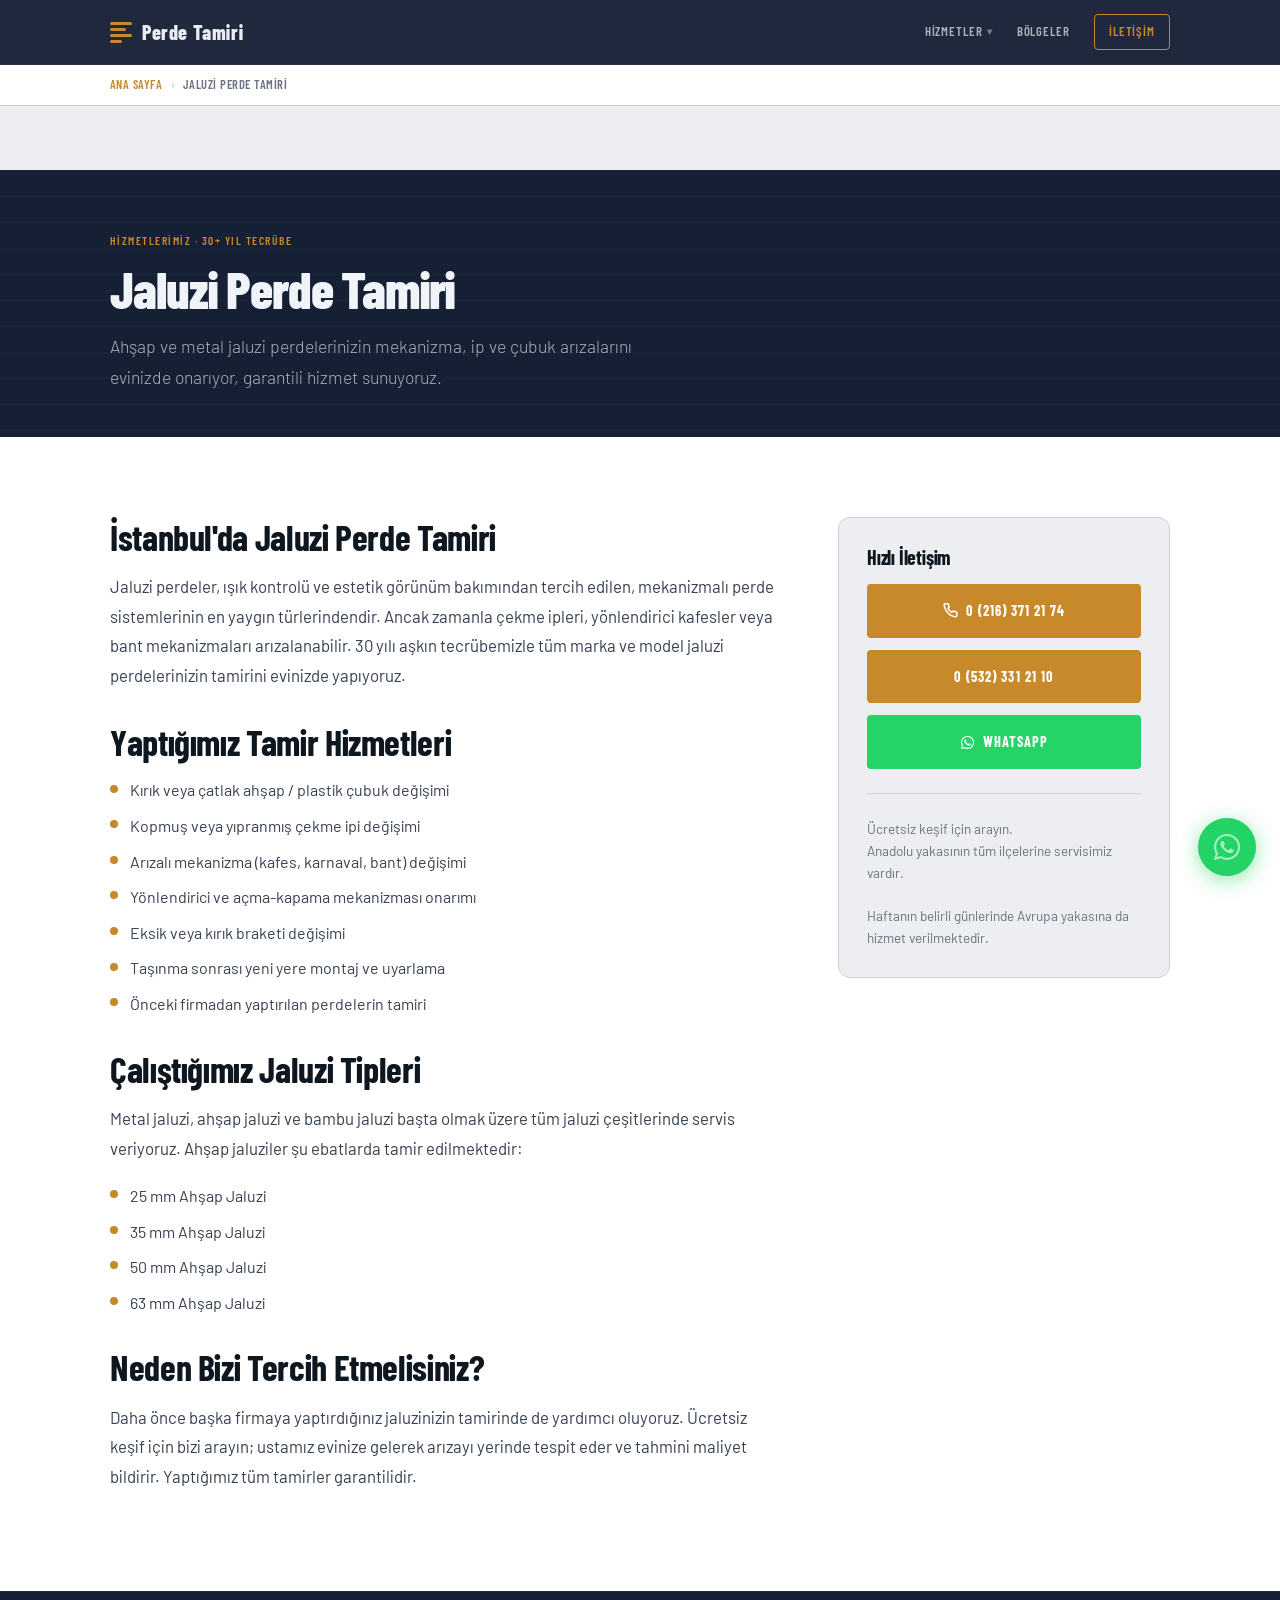
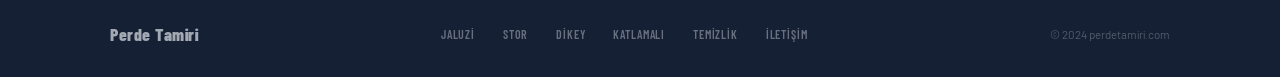
==== jaluzi-perde-tamiri.html @ ac0c4bec "Add files via upload" ====
<!DOCTYPE html>
<html lang="tr">
<head>
  <meta charset="UTF-8">
  <meta name="viewport" content="width=device-width, initial-scale=1.0">
  <title>Jaluzi Perde Tamiri İstanbul | 30+ Yıl Tecrübe | 0532 331 21 10</title>
  <meta name="description" content="İstanbul Anadolu yakasında ahşap ve metal jaluzi perde tamiri. Mekanizma, ip, çubuk değişimi. Garantili servis, ücretsiz keşif. 0532 331 21 10">
  <meta name="keywords" content="jaluzi perde tamiri, ahşap jaluzi tamiri, metal jaluzi tamiri, jaluzi mekanizma değişimi, İstanbul jaluzi servis">
  <link rel="canonical" href="https://www.perdetamiri.com/jaluzi-perde-tamiri.html">
  <meta property="og:title" content="Jaluzi Perde Tamiri İstanbul | Garantili Servis">
  <meta property="og:description" content="Ahşap ve metal jaluzi perdelerde kırık çubuk, kopuk ip ve mekanizma tamiri. Anadolu yakasında 30+ yıllık tecrübe.">
  <meta property="og:type" content="website">
  <meta name="robots" content="index, follow">
  <link rel="preconnect" href="https://fonts.googleapis.com">
  <link rel="preconnect" href="https://fonts.gstatic.com" crossorigin>
  <link href="https://fonts.googleapis.com/css2?family=Barlow+Condensed:wght@400;600;700;800&family=Barlow:wght@300;400;500;600&display=swap" rel="stylesheet">
  <link rel="stylesheet" href="css/style.css">
  <script type="application/ld+json">
  {
    "@context": "https://schema.org",
    "@type": "Service",
    "name": "Jaluzi Perde Tamiri",
    "description": "İstanbul Anadolu yakasında ahşap ve metal jaluzi perde mekanizma tamiri, ip ve çubuk değişimi.",
    "provider": {"@type": "LocalBusiness", "name": "Perde Tamiri", "telephone": "+905323312110", "url": "https://www.perdetamiri.com"},
    "areaServed": {"@type": "City", "name": "İstanbul"},
    "offers": {"@type": "Offer", "availability": "https://schema.org/InStock"}
  }
  </script>
</head>
<body>

<header class="site-header">
  <div class="container header-inner">
    <a href="index.html" class="logo">
      <span class="logo-slats" aria-hidden="true"><span></span><span></span><span></span><span></span></span>
      Perde Tamiri
    </a>
    <nav class="site-nav" aria-label="Ana menü">
      <div class="nav-drop">
        <a href="index.html#hizmetler">Hizmetler</a>
        <div class="drop-menu">
          <a href="jaluzi-perde-tamiri.html">Jaluzi Perde Tamiri</a>
          <a href="stor-perde-tamiri.html">Stor Perde Tamiri</a>
          <a href="dikey-perde-tamiri.html">Dikey Perde Tamiri</a>
          <a href="katlamali-perde-tamiri.html">Katlamalı Perde Tamiri</a>
          <a href="perde-temizligi.html">Perde Temizliği</a>
        </div>
      </div>
      <a href="index.html#bolgeler">Bölgeler</a>
      <a href="iletisim.html" class="nav-cta">İletişim</a>
    </nav>
    <button class="hamburger" id="hamburger" aria-label="Menüyü aç" aria-expanded="false">
      <span></span><span></span><span></span>
    </button>
  </div>
</header>
<nav class="mobile-nav" id="mobile-nav" aria-label="Mobil menü">
  <a href="index.html">Ana Sayfa</a>
  <div class="mnav-sub">
    <a href="jaluzi-perde-tamiri.html">Jaluzi Perde Tamiri</a>
    <a href="stor-perde-tamiri.html">Stor Perde Tamiri</a>
    <a href="dikey-perde-tamiri.html">Dikey Perde Tamiri</a>
    <a href="katlamali-perde-tamiri.html">Katlamalı Perde Tamiri</a>
    <a href="perde-temizligi.html">Perde Temizliği</a>
  </div>
  <a href="iletisim.html">İletişim</a>
</nav>

<!-- BREADCRUMB -->
<nav class="breadcrumb" aria-label="Konum">
  <div class="container">
    <ol>
      <li><a href="index.html">Ana Sayfa</a></li>
      <li>Jaluzi Perde Tamiri</li>
    </ol>
  </div>
</nav>

<!-- PAGE HERO -->
<section class="page-hero">
  <div class="container page-hero-inner">
    <span class="eyebrow">Hizmetlerimiz · 30+ Yıl Tecrübe</span>
    <h1>Jaluzi Perde Tamiri</h1>
    <p>Ahşap ve metal jaluzi perdelerinizin mekanizma, ip ve çubuk arızalarını evinizde onarıyor, garantili hizmet sunuyoruz.</p>
  </div>
</section>

<!-- İÇERİK -->
<section class="srv-content">
  <div class="container">
    <div class="srv-content-inner">
      <div class="srv-body fade-up">
        <h2>İstanbul'da Jaluzi Perde Tamiri</h2>
        <p>Jaluzi perdeler, ışık kontrolü ve estetik görünüm bakımından tercih edilen, mekanizmalı perde sistemlerinin en yaygın türlerindendir. Ancak zamanla çekme ipleri, yönlendirici kafesler veya bant mekanizmaları arızalanabilir. 30 yılı aşkın tecrübemizle tüm marka ve model jaluzi perdelerinizin tamirini evinizde yapıyoruz.</p>

        <h2>Yaptığımız Tamir Hizmetleri</h2>
        <ul>
          <li>Kırık veya çatlak ahşap / plastik çubuk değişimi</li>
          <li>Kopmuş veya yıpranmış çekme ipi değişimi</li>
          <li>Arızalı mekanizma (kafes, karnaval, bant) değişimi</li>
          <li>Yönlendirici ve açma-kapama mekanizması onarımı</li>
          <li>Eksik veya kırık braketi değişimi</li>
          <li>Taşınma sonrası yeni yere montaj ve uyarlama</li>
          <li>Önceki firmadan yaptırılan perdelerin tamiri</li>
        </ul>

        <h2>Çalıştığımız Jaluzi Tipleri</h2>
        <p>Metal jaluzi, ahşap jaluzi ve bambu jaluzi başta olmak üzere tüm jaluzi çeşitlerinde servis veriyoruz. Ahşap jaluziler şu ebatlarda tamir edilmektedir:</p>
        <ul>
          <li>25 mm Ahşap Jaluzi</li>
          <li>35 mm Ahşap Jaluzi</li>
          <li>50 mm Ahşap Jaluzi</li>
          <li>63 mm Ahşap Jaluzi</li>
        </ul>

        <h2>Neden Bizi Tercih Etmelisiniz?</h2>
        <p>Daha önce başka firmaya yaptırdığınız jaluzinizin tamirinde de yardımcı oluyoruz. Ücretsiz keşif için bizi arayın; ustamız evinize gelerek arızayı yerinde tespit eder ve tahmini maliyet bildirir. Yaptığımız tüm tamirler garantilidir.</p>
      </div>

      <aside class="srv-sidebar fade-up">
        <h3>Hızlı İletişim</h3>
        <div class="sidebar-ctas">
          <a href="tel:02163712174" class="btn btn-primary">
            <svg width="15" height="15" viewBox="0 0 24 24" fill="none" stroke="currentColor" stroke-width="2.5" stroke-linecap="round" stroke-linejoin="round"><path d="M22 16.92v3a2 2 0 0 1-2.18 2 19.79 19.79 0 0 1-8.63-3.07A19.5 19.5 0 0 1 4.93 12 19.79 19.79 0 0 1 1.92 3.38 2 2 0 0 1 3.88 1h3a2 2 0 0 1 2 1.72c.127.96.361 1.903.7 2.81a2 2 0 0 1-.45 2.11L8.09 8.91a16 16 0 0 0 6 6l1.27-1.27a2 2 0 0 1 2.11-.45c.907.339 1.85.573 2.81.7A2 2 0 0 1 22 16.92z"/></svg>
            0 (216) 371 21 74
          </a>
          <a href="tel:05323312110" class="btn btn-primary">0 (532) 331 21 10</a>
          <a href="https://wa.me/905323312110?text=Merhaba%2C+jaluzi+perde+tamiri+hakkinda+bilgi+almak+istiyorum." target="_blank" rel="noopener" class="btn btn-wa">
            <svg width="15" height="15" viewBox="0 0 448 512" fill="currentColor"><path d="M380.9 97.1C339 55.1 283.2 32 223.9 32c-122.4 0-222 99.6-222 222 0 39.1 10.2 77.3 29.6 111L0 480l117.7-30.9c32.4 17.7 68.9 27 106.1 27h.1c122.3 0 224.1-99.6 224.1-222 0-59.3-25.2-115-67.1-157zm-157 341.6c-33.2 0-65.7-8.9-94-25.7l-6.7-4-69.8 18.3L72 359.2l-4.4-7c-18.5-29.4-28.2-63.3-28.2-98.2 0-101.7 82.8-184.5 184.6-184.5 49.3 0 95.6 19.2 130.4 54.1 34.8 34.9 56.2 81.2 56.1 130.5 0 101.8-84.9 184.6-186.6 184.6zm101.2-138.2c-5.5-2.8-32.8-16.2-37.9-18-5.1-1.9-8.8-2.8-12.5 2.8-3.7 5.6-14.3 18-17.6 21.8-3.2 3.7-6.5 4.2-12 1.4-32.6-16.3-54-29.1-75.5-66-5.7-9.8 5.7-9.1 16.3-30.3 1.8-3.7.9-6.9-.5-9.7-1.4-2.8-12.5-30.1-17.1-41.2-4.5-10.8-9.1-9.3-12.5-9.5-3.2-.2-6.9-.2-10.6-.2-3.7 0-9.7 1.4-14.8 6.9-5.1 5.6-19.4 19-19.4 46.3 0 27.3 19.9 53.7 22.6 57.4 2.8 3.7 39.1 59.7 94.8 83.8 35.2 15.2 49 16.5 66.6 13.9 10.7-1.6 32.8-13.4 37.4-26.4 4.6-13 4.6-24.1 3.2-26.4-1.3-2.5-5-3.9-10.5-6.6z"/></svg>
            WhatsApp
          </a>
        </div>
        <div class="sidebar-info">
          <p>Ücretsiz keşif için arayın.<br>Anadolu yakasının tüm ilçelerine servisimiz vardır.<br><br>Haftanın belirli günlerinde Avrupa yakasına da hizmet verilmektedir.</p>
        </div>
      </aside>
    </div>
  </div>
</section>

<!-- FOOTER -->
<footer class="site-footer">
  <div class="container foot-inner">
    <span class="foot-logo">Perde Tamiri</span>
    <nav class="foot-nav" aria-label="Footer">
      <a href="jaluzi-perde-tamiri.html">Jaluzi</a>
      <a href="stor-perde-tamiri.html">Stor</a>
      <a href="dikey-perde-tamiri.html">Dikey</a>
      <a href="katlamali-perde-tamiri.html">Katlamalı</a>
      <a href="perde-temizligi.html">Temizlik</a>
      <a href="iletisim.html">İletişim</a>
    </nav>
    <span class="foot-copy">© 2024 perdetamiri.com</span>
  </div>
</footer>

<a href="https://wa.me/905323312110?text=Merhaba%2C+jaluzi+perde+tamiri+hakkinda+bilgi+almak+istiyorum." class="wa-float" target="_blank" rel="noopener noreferrer" aria-label="WhatsApp ile iletişim">
  <span class="wa-pulse" aria-hidden="true"></span>
  <svg viewBox="0 0 448 512"><path d="M380.9 97.1C339 55.1 283.2 32 223.9 32c-122.4 0-222 99.6-222 222 0 39.1 10.2 77.3 29.6 111L0 480l117.7-30.9c32.4 17.7 68.9 27 106.1 27h.1c122.3 0 224.1-99.6 224.1-222 0-59.3-25.2-115-67.1-157zm-157 341.6c-33.2 0-65.7-8.9-94-25.7l-6.7-4-69.8 18.3L72 359.2l-4.4-7c-18.5-29.4-28.2-63.3-28.2-98.2 0-101.7 82.8-184.5 184.6-184.5 49.3 0 95.6 19.2 130.4 54.1 34.8 34.9 56.2 81.2 56.1 130.5 0 101.8-84.9 184.6-186.6 184.6zm101.2-138.2c-5.5-2.8-32.8-16.2-37.9-18-5.1-1.9-8.8-2.8-12.5 2.8-3.7 5.6-14.3 18-17.6 21.8-3.2 3.7-6.5 4.2-12 1.4-32.6-16.3-54-29.1-75.5-66-5.7-9.8 5.7-9.1 16.3-30.3 1.8-3.7.9-6.9-.5-9.7-1.4-2.8-12.5-30.1-17.1-41.2-4.5-10.8-9.1-9.3-12.5-9.5-3.2-.2-6.9-.2-10.6-.2-3.7 0-9.7 1.4-14.8 6.9-5.1 5.6-19.4 19-19.4 46.3 0 27.3 19.9 53.7 22.6 57.4 2.8 3.7 39.1 59.7 94.8 83.8 35.2 15.2 49 16.5 66.6 13.9 10.7-1.6 32.8-13.4 37.4-26.4 4.6-13 4.6-24.1 3.2-26.4-1.3-2.5-5-3.9-10.5-6.6z"/></svg>
</a>

<div class="lightbox" id="lightbox" role="dialog" aria-modal="true" aria-label="Resim görüntüleyici">
  <button class="lb-close" id="lb-close" aria-label="Kapat">&times;</button>
  <button class="lb-prev" id="lb-prev" aria-label="Önceki">&#8249;</button>
  <img id="lb-img" src="" alt="Galeri resmi">
  <button class="lb-next" id="lb-next" aria-label="Sonraki">&#8250;</button>
</div>

<script src="js/gallery-config.js"></script>
<script src="js/script.js"></script>
</body>
</html>
---- css/style.css ----
/* === PERDE TAMİRİ — STYLESHEET === */

/* ── TOKENS ── */
:root {
  --g:      #ECEEF2;
  --surf:   #FFFFFF;
  --surf2:  #E3E6EC;
  --brand:  #162035;
  --brand2: #1E3052;
  --brand3: #2A4270;
  --acc:    #C8892A;
  --acc2:   #A06E1E;
  --th:     #0E1620;
  --tb:     #374151;
  --tm:     #6B7280;
  --border: #CDD0D6;
  --nav:    rgba(22,32,53,0.96);
  --navt:   #E8EBF2;
  --shadow: rgba(0,0,0,0.07);
}
@media (prefers-color-scheme:dark){:root:not([data-theme="light"]){
  --g:#0E1620;--surf:#162033;--surf2:#1C2A3E;--brand:#1E3052;--brand2:#2A4270;--brand3:#345284;
  --acc:#D4922F;--acc2:#B07824;--th:#EEF1F7;--tb:#A8B4C6;--tm:#6B7A92;--border:#243040;
  --nav:rgba(10,14,24,0.97);--navt:#E8EBF2;--shadow:rgba(0,0,0,0.35);
}}
:root[data-theme="dark"]{
  --g:#0E1620;--surf:#162033;--surf2:#1C2A3E;--brand:#1E3052;--brand2:#2A4270;--brand3:#345284;
  --acc:#D4922F;--acc2:#B07824;--th:#EEF1F7;--tb:#A8B4C6;--tm:#6B7A92;--border:#243040;
  --nav:rgba(10,14,24,0.97);--navt:#E8EBF2;--shadow:rgba(0,0,0,0.35);
}

/* ── RESET ── */
*,*::before,*::after{box-sizing:border-box;margin:0;padding:0}
html{scroll-behavior:smooth}
body{font-family:'Barlow',system-ui,sans-serif;font-size:1rem;line-height:1.65;color:var(--tb);background:var(--g)}
a{color:inherit;text-decoration:none}
ul,ol{list-style:none}
p{max-width:65ch}
img{max-width:100%;display:block}
h1,h2,h3,h4{font-family:'Barlow Condensed',sans-serif;color:var(--th);text-wrap:balance;line-height:1.1;letter-spacing:-0.01em}
h1{font-size:clamp(2.6rem,5.5vw,5rem);font-weight:800}
h2{font-size:clamp(2rem,4vw,2.75rem);font-weight:700}
h3{font-size:1.5rem;font-weight:700}
.eyebrow{font-family:'Barlow Condensed',sans-serif;font-size:.72rem;font-weight:600;letter-spacing:.13em;text-transform:uppercase;color:var(--acc)}
.container{width:100%;max-width:1140px;margin:0 auto;padding:0 2.5rem}
section{padding:5rem 0}

/* ── WHATSAPP BUTTON ── */
.wa-float{position:fixed;bottom:24px;right:24px;z-index:999;width:58px;height:58px;background:#25D366;border-radius:50%;display:flex;align-items:center;justify-content:center;box-shadow:0 4px 20px rgba(37,211,102,.5);transition:transform .2s,box-shadow .2s}
.wa-float:hover{transform:scale(1.09);box-shadow:0 6px 28px rgba(37,211,102,.65)}
.wa-float svg{width:30px;height:30px;fill:#fff}
.wa-pulse{position:absolute;inset:0;border-radius:50%;background:rgba(37,211,102,.4);animation:waPulse 2.2s ease-out infinite;pointer-events:none}
@keyframes waPulse{0%{transform:scale(1);opacity:.7}100%{transform:scale(1.75);opacity:0}}

/* ── HEADER / NAV ── */
.site-header{position:fixed;top:0;left:0;right:0;z-index:200;background:var(--nav);backdrop-filter:blur(12px);-webkit-backdrop-filter:blur(12px);border-bottom:1px solid rgba(255,255,255,.06)}
.header-inner{display:flex;align-items:center;justify-content:space-between;height:64px;gap:2rem}

.logo{font-family:'Barlow Condensed',sans-serif;font-size:1.25rem;font-weight:800;color:var(--navt);letter-spacing:.03em;display:flex;align-items:center;gap:10px;flex-shrink:0}
.logo-slats{display:flex;flex-direction:column;gap:3px;width:22px}
.logo-slats span{display:block;height:3px;background:var(--acc);border-radius:2px}
.logo-slats span:nth-child(1){width:22px}
.logo-slats span:nth-child(2){width:16px}
.logo-slats span:nth-child(3){width:22px}
.logo-slats span:nth-child(4){width:12px}

.site-nav{display:flex;align-items:center;gap:1.5rem}
.site-nav > a,.nav-drop > a{font-family:'Barlow Condensed',sans-serif;font-size:.8rem;font-weight:600;letter-spacing:.07em;text-transform:uppercase;color:var(--navt);opacity:.7;transition:opacity .2s;white-space:nowrap;display:flex;align-items:center;gap:4px}
.site-nav > a:hover,.nav-drop > a:hover{opacity:1}
.nav-cta{color:var(--acc)!important;opacity:1!important;border:1.5px solid var(--acc);border-radius:4px;padding:6px 14px;transition:background .2s,color .2s!important}
.nav-cta:hover{background:var(--acc);color:#fff!important}

/* Dropdown */
.nav-drop{position:relative}
.nav-drop > a::after{content:'▾';font-size:.6rem;opacity:.6}
.drop-menu{position:absolute;top:100%;left:50%;transform:translateX(-50%) translateY(6px);background:var(--brand);border:1px solid rgba(255,255,255,.1);border-radius:8px;padding:.5rem 0;padding-top:.875rem;min-width:220px;opacity:0;pointer-events:none;transition:opacity .2s,transform .2s;z-index:300;box-shadow:0 8px 24px rgba(0,0,0,.4)}
.nav-drop:hover .drop-menu,.nav-drop:focus-within .drop-menu{opacity:1;pointer-events:auto;transform:translateX(-50%) translateY(0)}
.drop-menu a{display:block;padding:.5rem 1.25rem;font-family:'Barlow Condensed',sans-serif;font-size:.82rem;font-weight:600;letter-spacing:.05em;text-transform:uppercase;color:var(--navt);opacity:.7;transition:opacity .15s,background .15s}
.drop-menu a:hover{opacity:1;background:rgba(255,255,255,.06)}

/* Mobile */
.hamburger{display:none;flex-direction:column;gap:5px;background:none;border:none;cursor:pointer;padding:4px}
.hamburger span{display:block;width:24px;height:2px;background:var(--navt);transition:transform .2s,opacity .2s}
.mobile-nav{display:none;position:fixed;inset:64px 0 0;background:var(--brand);z-index:199;flex-direction:column;padding:1.5rem 2rem;overflow-y:auto}
.mobile-nav.open{display:flex}
.mobile-nav > a{font-family:'Barlow Condensed',sans-serif;font-size:2rem;font-weight:700;color:var(--navt);opacity:.8;border-bottom:1px solid rgba(255,255,255,.08);padding:.75rem 0;transition:color .2s}
.mobile-nav > a:hover{color:var(--acc);opacity:1}
.mnav-sub{display:flex;flex-direction:column;border-bottom:1px solid rgba(255,255,255,.08);padding:.5rem 0}
.mnav-sub a{font-family:'Barlow Condensed',sans-serif;font-size:1.2rem;font-weight:600;color:var(--navt);opacity:.6;padding:.4rem 1rem;transition:color .2s}
.mnav-sub a:hover{opacity:1;color:var(--acc)}

/* ── BREADCRUMB ── */
.breadcrumb{background:var(--surf);border-bottom:1px solid var(--border);padding:10px 0;margin-top:64px}
.breadcrumb ol{display:flex;gap:.5rem;align-items:center;flex-wrap:wrap}
.breadcrumb li{font-family:'Barlow Condensed',sans-serif;font-size:.78rem;font-weight:600;letter-spacing:.04em;text-transform:uppercase;color:var(--tm)}
.breadcrumb li+li::before{content:'›';margin-right:.5rem;color:var(--border)}
.breadcrumb a{color:var(--acc)}
.breadcrumb a:hover{text-decoration:underline}

/* ── BUTTONS ── */
.btn{display:inline-flex;align-items:center;gap:.5rem;font-family:'Barlow Condensed',sans-serif;font-size:.95rem;font-weight:700;letter-spacing:.07em;text-transform:uppercase;padding:13px 26px;border-radius:4px;border:2px solid transparent;cursor:pointer;transition:all .2s;white-space:nowrap}
.btn-primary{background:var(--acc);color:#fff;border-color:var(--acc)}
.btn-primary:hover{background:var(--acc2);border-color:var(--acc2);transform:translateY(-1px)}
.btn-outline{background:transparent;color:#F0F3F8;border-color:rgba(240,243,248,.28)}
.btn-outline:hover{border-color:#F0F3F8;background:rgba(240,243,248,.07)}
.btn-wa{background:#25D366;color:#fff;border-color:#25D366}
.btn-wa:hover{background:#1da851;border-color:#1da851;transform:translateY(-1px)}

/* ── SECTION HEADER ── */
.sec-head{margin-bottom:3rem}
.sec-head h2{margin-top:.5rem}
.sec-head p{color:var(--tm);margin-top:.875rem;font-size:1.1rem;font-weight:300}

/* ── HOMEPAGE HERO ── */
.hero{background:var(--brand);min-height:100vh;padding-top:64px;position:relative;overflow:hidden;display:flex;align-items:center}
.hero::before{content:'';position:absolute;inset:0;background:repeating-linear-gradient(180deg,rgba(255,255,255,.024) 0,rgba(255,255,255,.024) 1px,transparent 1px,transparent 26px);pointer-events:none}
.hero::after{content:'';position:absolute;right:-60px;top:64px;bottom:0;width:46%;background:linear-gradient(135deg,rgba(200,137,42,.07) 0,rgba(200,137,42,.02) 45%,transparent 70%);clip-path:polygon(18% 0,100% 0,100% 100%,0 100%);pointer-events:none}
.hero-inner{position:relative;z-index:1;display:grid;grid-template-columns:1fr 1fr;gap:4rem;align-items:center;min-height:calc(100vh - 64px);padding:4rem 0}
.hero h1{color:#F0F3F8;font-weight:800;line-height:1;letter-spacing:-.02em;margin:.75rem 0 1.25rem}
.hero h1 em{font-style:normal;color:var(--acc)}
.hero-sub{color:rgba(240,243,248,.68);font-size:1.125rem;font-weight:300;line-height:1.75;margin-bottom:2rem;max-width:46ch}
.hero-phones{display:flex;flex-direction:column;gap:.625rem;margin-bottom:2rem}
.phone-row{display:flex;align-items:baseline;gap:1rem}
.phone-label{font-family:'Barlow Condensed',sans-serif;font-size:.7rem;font-weight:600;letter-spacing:.1em;text-transform:uppercase;color:rgba(240,243,248,.38);width:52px;flex-shrink:0}
.phone-number{font-family:'Barlow Condensed',sans-serif;font-size:clamp(1.5rem,2.8vw,2rem);font-weight:700;color:#F0F3F8;letter-spacing:.02em;font-variant-numeric:tabular-nums;transition:color .2s}
.phone-number:hover{color:var(--acc)}
.hero-ctas{display:flex;gap:.875rem;flex-wrap:wrap}
.hero-visual{display:flex;justify-content:center;align-items:center}
.jalo-wrap{width:min(320px,90%);aspect-ratio:3/4;position:relative}
.jalo-frame{position:absolute;inset:0;border:2px solid rgba(200,137,42,.25);border-radius:6px;overflow:hidden}
.jalo-frame::before{content:'';position:absolute;inset:0;background:linear-gradient(135deg,rgba(30,48,82,.6),rgba(42,66,112,.3))}
.slat{position:absolute;left:-5px;right:-5px;height:18px;background:linear-gradient(90deg,rgba(200,137,42,.9) 0,rgba(200,137,42,.55) 40%,rgba(255,255,255,.12) 100%);border-radius:9px;box-shadow:0 2px 5px rgba(0,0,0,.5);transform-origin:left center}

/* ── PAGE HERO (service pages) ── */
.page-hero{background:var(--brand);position:relative;overflow:hidden;padding:3.5rem 0 2.75rem;margin-top:64px}
.page-hero::before{content:'';position:absolute;inset:0;background:repeating-linear-gradient(180deg,rgba(255,255,255,.02) 0,rgba(255,255,255,.02) 1px,transparent 1px,transparent 26px);pointer-events:none}
.page-hero-inner{position:relative;z-index:1}
.page-hero h1{color:#F0F3F8;font-size:clamp(2rem,4.5vw,3.25rem);font-weight:800;margin:.5rem 0 .875rem;letter-spacing:-.02em}
.page-hero p{color:rgba(240,243,248,.68);font-size:1.1rem;font-weight:300;line-height:1.75;max-width:54ch}

/* ── SERVICES GRID ── */
.services{background:var(--surf)}
.srv-grid{display:grid;grid-template-columns:repeat(3,1fr);gap:1.25rem}
.srv-card{background:var(--g);border:1px solid var(--border);border-radius:8px;padding:2rem;position:relative;overflow:hidden;transition:transform .22s,box-shadow .22s,border-color .22s;display:block;color:inherit}
.srv-card::after{content:'';position:absolute;top:0;left:0;right:0;height:3px;background:var(--acc);transform:scaleX(0);transform-origin:left;transition:transform .3s}
.srv-card:hover{transform:translateY(-3px);box-shadow:0 10px 30px var(--shadow);border-color:var(--acc)}
.srv-card:hover::after{transform:scaleX(1)}
.card-slats{display:flex;flex-direction:column;gap:4px;width:32px;margin-bottom:1.25rem}
.card-slats span{display:block;height:3px;background:var(--acc);border-radius:2px;opacity:.65}
.card-slats span:nth-child(odd){width:32px}
.card-slats span:nth-child(even){width:22px}
.srv-card h3{font-size:1.25rem;margin-bottom:.625rem}
.srv-card p{color:var(--tm);font-size:.9rem;line-height:1.7;max-width:none}
.card-link{font-family:'Barlow Condensed',sans-serif;font-size:.78rem;font-weight:700;letter-spacing:.07em;text-transform:uppercase;color:var(--acc);margin-top:1rem;display:inline-block}

/* ── WHY (3 items) ── */
.why{background:var(--brand)}
.why .sec-head h2{color:#EEF1F7}
.why .sec-head p{color:rgba(240,243,248,.55)}
.feat-grid{display:grid;grid-template-columns:repeat(3,1fr);gap:2rem}
.feat{text-align:center;padding:2.5rem 1rem}
.feat-num{font-family:'Barlow Condensed',sans-serif;font-size:clamp(2.75rem,5vw,4rem);font-weight:800;color:var(--acc);line-height:1;margin-bottom:.5rem}
.feat h4{font-size:1.1rem;color:#EEF1F7;margin-bottom:.375rem}
.feat p{color:rgba(240,243,248,.5);font-size:.875rem;max-width:none;line-height:1.6}

/* ── TYPES ── */
.types{background:var(--g)}
.types-grid{display:grid;grid-template-columns:repeat(auto-fill,minmax(190px,1fr));gap:.75rem;margin-top:2rem}
.type-pill{background:var(--surf);border:1px solid var(--border);border-radius:8px;padding:1rem 1.25rem;font-family:'Barlow Condensed',sans-serif;font-size:1.1rem;font-weight:600;color:var(--th);display:flex;align-items:center;gap:.625rem;transition:all .18s;cursor:default}
.type-pill:hover{border-color:var(--acc);color:var(--acc);transform:translateX(4px)}
.type-pill::before{content:'';width:6px;height:6px;border-radius:50%;background:var(--acc);flex-shrink:0}

/* ── CLEANING ── */
.cleaning{background:var(--surf)}
.clean-inner{display:grid;grid-template-columns:1fr 1fr;gap:5rem;align-items:center}
.clean-text h2{margin-bottom:.875rem}
.clean-text .lead{color:var(--tm);font-size:1.1rem;font-weight:300;line-height:1.75;margin-bottom:1.75rem;max-width:42ch}
.clean-visual{background:var(--g);border:1px solid var(--border);border-radius:12px;padding:2rem;position:relative;overflow:hidden}
.clean-visual::before{content:'';position:absolute;inset:0;background:repeating-linear-gradient(180deg,rgba(200,137,42,.04) 0,rgba(200,137,42,.04) 1px,transparent 1px,transparent 28px);pointer-events:none}
.clean-list{display:flex;flex-direction:column;gap:.75rem;position:relative}
.clean-item{display:flex;align-items:center;gap:.875rem;padding:.875rem 1.25rem;background:var(--surf);border-radius:6px;border:1px solid var(--border);font-family:'Barlow Condensed',sans-serif;font-size:1.1rem;font-weight:600;color:var(--th)}
.dot{width:8px;height:8px;border-radius:50%;background:var(--acc);flex-shrink:0}

/* ── AREAS ── */
.areas{background:var(--g)}
.areas-cloud{display:flex;flex-wrap:wrap;gap:.5rem;margin-top:2rem}
.area-tag{font-family:'Barlow Condensed',sans-serif;font-size:.85rem;font-weight:600;letter-spacing:.04em;padding:5px 14px;border-radius:100px;background:var(--surf);border:1px solid var(--border);color:var(--tb);transition:all .15s;cursor:default}
.area-tag:hover{background:var(--brand);color:#EEF1F7;border-color:var(--brand)}
.area-tag-special{border-style:dashed;color:var(--acc)!important;border-color:var(--acc)!important}
.area-tag-special:hover{background:rgba(200,137,42,.12)!important;border-color:var(--acc)!important;color:var(--acc)!important}

/* ── CONTACT ── */
.contact{background:var(--brand2)}
.contact-inner{display:grid;grid-template-columns:1fr 1fr;gap:5rem;align-items:start}
.contact-left h2{color:#EEF1F7;margin-bottom:.75rem}
.contact-intro{color:rgba(240,243,248,.6);font-size:1.1rem;font-weight:300;margin-bottom:2.5rem;max-width:42ch}
.cinfo{display:flex;flex-direction:column;gap:1.75rem}
.citem{display:flex;gap:1rem;align-items:flex-start}
.cicon{width:44px;height:44px;background:rgba(200,137,42,.14);border-radius:6px;flex-shrink:0;display:flex;align-items:center;justify-content:center}
.cicon svg{width:20px;height:20px;stroke:var(--acc);fill:none;stroke-width:2;stroke-linecap:round;stroke-linejoin:round}
.citem-label{display:block;font-family:'Barlow Condensed',sans-serif;font-size:.7rem;font-weight:600;letter-spacing:.1em;text-transform:uppercase;color:rgba(240,243,248,.38);margin-bottom:2px}
.citem-val{font-family:'Barlow Condensed',sans-serif;font-size:1.625rem;font-weight:700;color:#EEF1F7;font-variant-numeric:tabular-nums;transition:color .2s;display:block}
.citem-val:hover{color:var(--acc)}
.citem-val-sm{font-size:1.2rem}
.contact-badge{background:rgba(255,255,255,.06);border:1px solid rgba(255,255,255,.1);border-radius:12px;padding:2rem}
.free-badge{display:inline-flex;align-items:center;font-family:'Barlow Condensed',sans-serif;font-size:.7rem;font-weight:600;letter-spacing:.08em;text-transform:uppercase;color:var(--acc);background:rgba(200,137,42,.12);border:1px solid rgba(200,137,42,.25);border-radius:100px;padding:4px 12px;margin-bottom:1rem}
.contact-badge h3{font-size:1.5rem;color:#EEF1F7;margin-bottom:.75rem}
.bdesc{color:rgba(240,243,248,.55);font-weight:300;font-size:1.05rem;margin-bottom:1.5rem;max-width:none}
.contact-badge .btn{width:100%;justify-content:center;font-size:1.05rem;margin-bottom:.625rem}

/* ── SERVICE CONTENT (service pages) ── */
.srv-content{background:var(--surf);padding:5rem 0}
.srv-content-inner{display:grid;grid-template-columns:2fr 1fr;gap:4rem;align-items:start}
.srv-body h2{font-size:clamp(1.5rem,3vw,2.25rem);margin-bottom:1rem;margin-top:2rem}
.srv-body h2:first-child{margin-top:0}
.srv-body p{color:var(--tb);font-size:1.05rem;line-height:1.75;margin-bottom:1.25rem;max-width:none}
.srv-body ul{display:flex;flex-direction:column;gap:.625rem;margin-bottom:1.5rem;list-style:none}
.srv-body li{display:flex;align-items:flex-start;gap:.75rem;color:var(--tb);font-size:1rem;line-height:1.6}
.srv-body li::before{content:'';width:8px;height:8px;border-radius:50%;background:var(--acc);flex-shrink:0;margin-top:.45rem}
.srv-sidebar{background:var(--g);border:1px solid var(--border);border-radius:12px;padding:1.75rem;position:sticky;top:80px}
.srv-sidebar h3{font-size:1.25rem;margin-bottom:1rem}
.sidebar-ctas{display:flex;flex-direction:column;gap:.75rem}
.sidebar-ctas .btn{width:100%;justify-content:center;font-size:.9rem}
.sidebar-info{margin-top:1.5rem;padding-top:1.5rem;border-top:1px solid var(--border)}
.sidebar-info p{font-size:.85rem;color:var(--tm);max-width:none;line-height:1.6}

/* ── GALLERY ── */
.gallery-section{background:var(--g);padding:5rem 0}
.gallery-grid{display:grid;grid-template-columns:repeat(auto-fill,minmax(260px,1fr));gap:1rem;margin-top:2rem}
.gallery-item{border-radius:8px;overflow:hidden;aspect-ratio:4/3;background:var(--surf2);border:1px solid var(--border);cursor:pointer}
.gallery-item img{width:100%;height:100%;object-fit:cover;transition:transform .35s ease}
.gallery-item:hover img{transform:scale(1.05)}
.gallery-placeholder{grid-column:1/-1;padding:3rem 2rem;text-align:center;background:var(--surf);border:2px dashed var(--border);border-radius:8px}
.gallery-placeholder p{color:var(--tm);font-size:.95rem;margin:0 auto;line-height:1.9;max-width:52ch}
.gallery-placeholder code{background:var(--surf2);padding:2px 8px;border-radius:4px;font-family:monospace;font-size:.82rem;color:var(--acc)}

/* Lightbox */
.lightbox{position:fixed;inset:0;background:rgba(0,0,0,.92);z-index:2000;display:none;align-items:center;justify-content:center}
.lightbox.open{display:flex}
.lightbox img{max-width:90vw;max-height:88vh;object-fit:contain;border-radius:4px}
.lb-close{position:absolute;top:18px;right:22px;font-size:2.25rem;color:#fff;cursor:pointer;opacity:.7;background:none;border:none;line-height:1;transition:opacity .2s}
.lb-close:hover{opacity:1}
.lb-prev,.lb-next{position:absolute;top:50%;transform:translateY(-50%);font-size:2rem;color:#fff;background:rgba(255,255,255,.1);border:none;width:48px;height:64px;display:flex;align-items:center;justify-content:center;border-radius:4px;cursor:pointer;opacity:.65;transition:opacity .2s,background .2s}
.lb-prev{left:12px}
.lb-next{right:12px}
.lb-prev:hover,.lb-next:hover{opacity:1;background:rgba(255,255,255,.2)}

/* ── FOOTER ── */
.site-footer{background:var(--brand);padding:1.75rem 0;border-top:1px solid rgba(255,255,255,.05)}
.foot-inner{display:flex;align-items:center;justify-content:space-between;gap:2rem;flex-wrap:wrap}
.foot-logo{font-family:'Barlow Condensed',sans-serif;font-size:1.1rem;font-weight:800;color:rgba(240,243,248,.65);letter-spacing:.03em}
.foot-nav{display:flex;gap:1.75rem;flex-wrap:wrap}
.foot-nav a{font-family:'Barlow Condensed',sans-serif;font-size:.75rem;font-weight:600;letter-spacing:.07em;text-transform:uppercase;color:rgba(240,243,248,.38);transition:color .2s}
.foot-nav a:hover{color:rgba(240,243,248,.85)}
.foot-copy{font-size:.72rem;color:rgba(240,243,248,.28)}

/* ── CONTACT PAGE ── */
.contact-section{padding:5rem 0}
.contact-grid{display:grid;grid-template-columns:repeat(2,1fr);gap:1.5rem}
.contact-card{background:var(--surf);border:1px solid var(--border);border-radius:14px;padding:2rem;display:flex;flex-direction:column;gap:.5rem}
.contact-card h3{font-size:1.2rem;color:var(--th);margin-bottom:.25rem}
.contact-card p{font-size:.95rem;color:var(--tb);max-width:none}
.contact-card a{color:var(--acc);font-weight:600}
.contact-card a:hover{text-decoration:underline}
.contact-icon{width:52px;height:52px;background:rgba(200,137,42,.12);border-radius:12px;display:flex;align-items:center;justify-content:center;color:var(--acc);margin-bottom:.5rem;flex-shrink:0}
@media(max-width:720px){.contact-grid{grid-template-columns:1fr}}

/* ── CTA BLOCK (temizlik page) ── */
.cta-block{margin-top:1.75rem}
.btn-lg{padding:.9rem 2rem;font-size:1.05rem;gap:.6rem}

/* ── ANIMATIONS ── */
.fade-up{opacity:0;transform:translateY(22px);transition:opacity .55s ease,transform .55s ease}
.fade-up.vis{opacity:1;transform:none}
@media(prefers-reduced-motion:reduce){
  .fade-up{opacity:1;transform:none;transition:none}
  .wa-pulse{animation:none}
}

/* ── RESPONSIVE ── */
@media(max-width:960px){
  .site-nav{display:none}
  .hamburger{display:flex}
  .hero-inner{grid-template-columns:1fr}
  .hero-visual{display:none}
  .srv-grid{grid-template-columns:1fr 1fr}
  .feat-grid{grid-template-columns:1fr 1fr}
  .clean-inner{grid-template-columns:1fr}
  .contact-inner{grid-template-columns:1fr}
  .foot-nav{display:none}
  .srv-content-inner{grid-template-columns:1fr}
  .srv-sidebar{position:static}
}
@media(max-width:580px){
  .container{padding:0 1.25rem}
  section{padding:3.5rem 0}
  .srv-grid{grid-template-columns:1fr}
  .feat-grid{grid-template-columns:1fr}
  .hero-ctas{flex-direction:column}
  .btn{justify-content:center}
  .phone-number{font-size:1.5rem}
  .gallery-grid{grid-template-columns:1fr 1fr}
  .gallery-section{padding:3.5rem 0}
}
@media(max-width:420px){
  .gallery-grid{grid-template-columns:1fr}
}
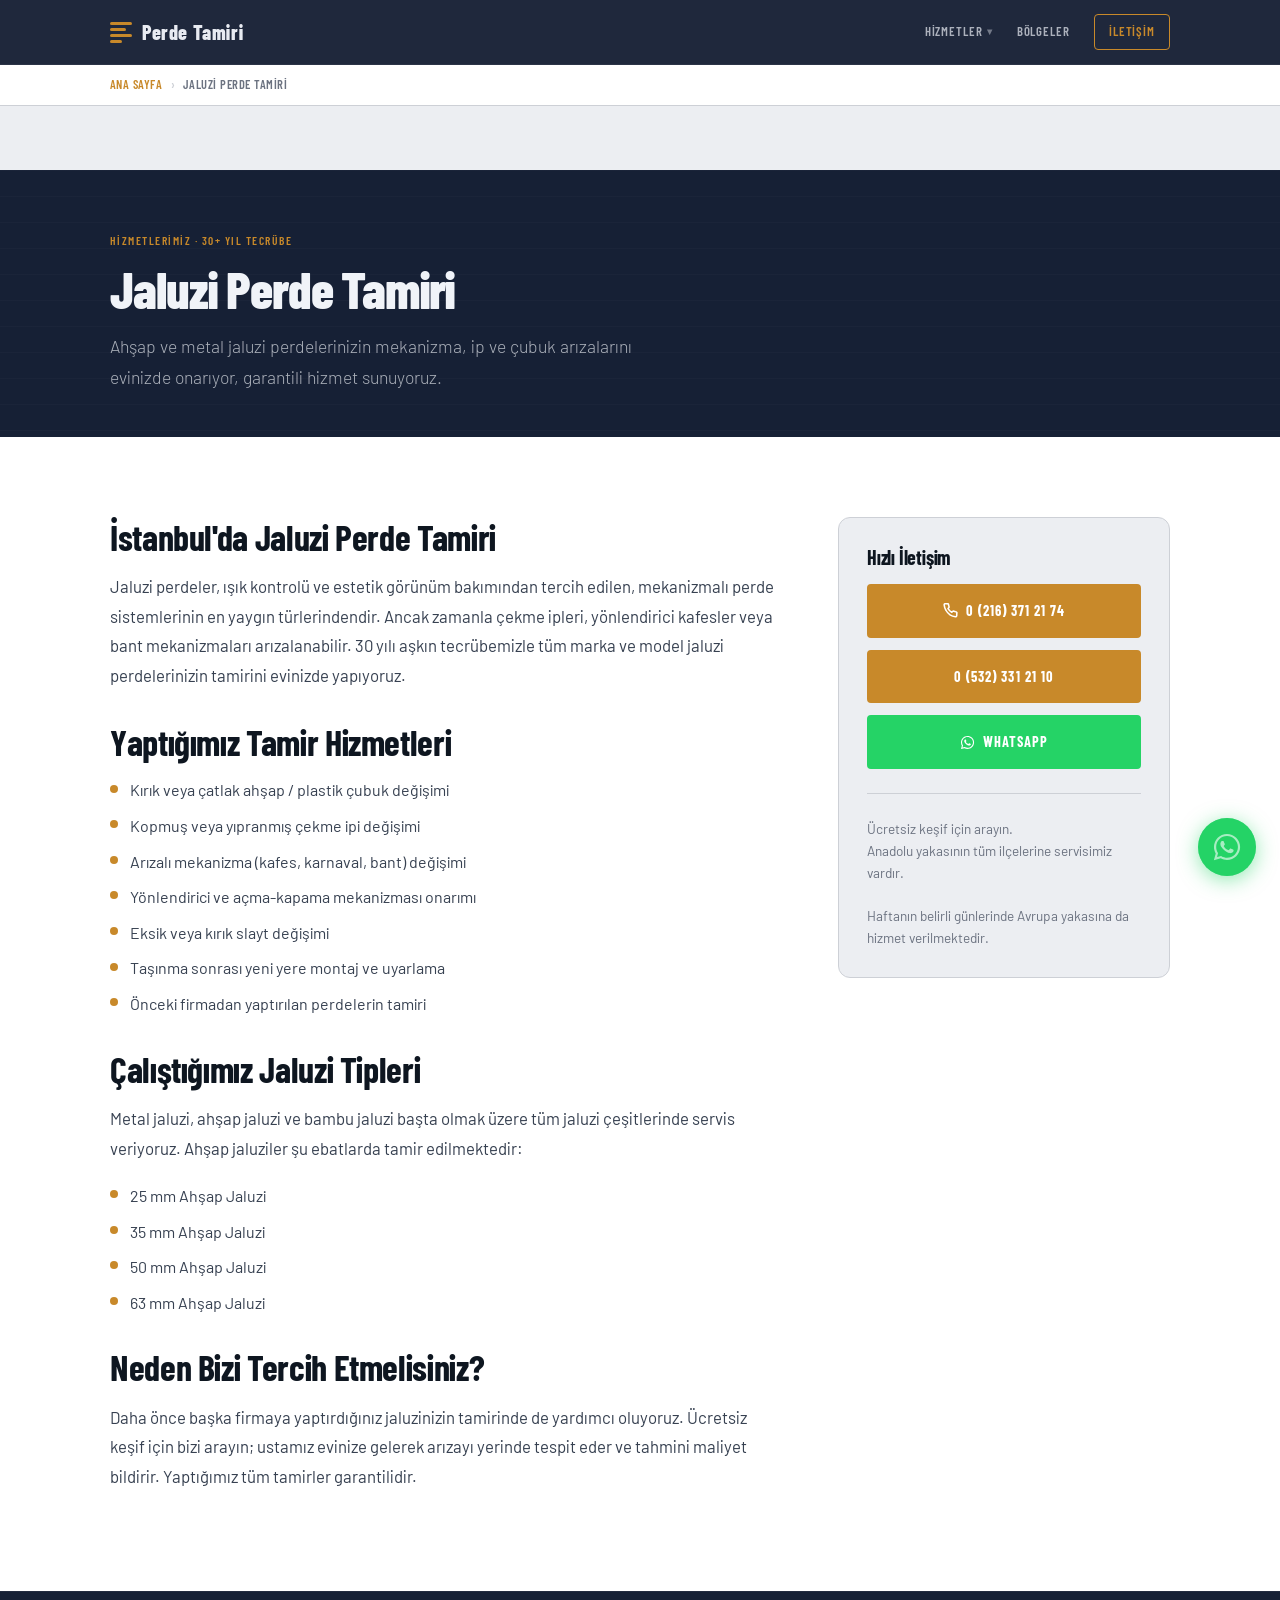
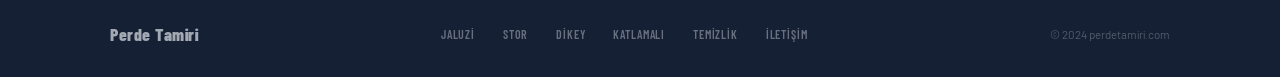
==== commit 043b189c: "Update jaluzi-perde-tamiri.html" ====
--- a/jaluzi-perde-tamiri.html
+++ b/jaluzi-perde-tamiri.html
@@ -99,7 +99,7 @@
           <li>Kopmuş veya yıpranmış çekme ipi değişimi</li>
           <li>Arızalı mekanizma (kafes, karnaval, bant) değişimi</li>
           <li>Yönlendirici ve açma-kapama mekanizması onarımı</li>
-          <li>Eksik veya kırık braketi değişimi</li>
+          <li>Eksik veya kırık slayt değişimi</li>
           <li>Taşınma sonrası yeni yere montaj ve uyarlama</li>
           <li>Önceki firmadan yaptırılan perdelerin tamiri</li>
         </ul>
